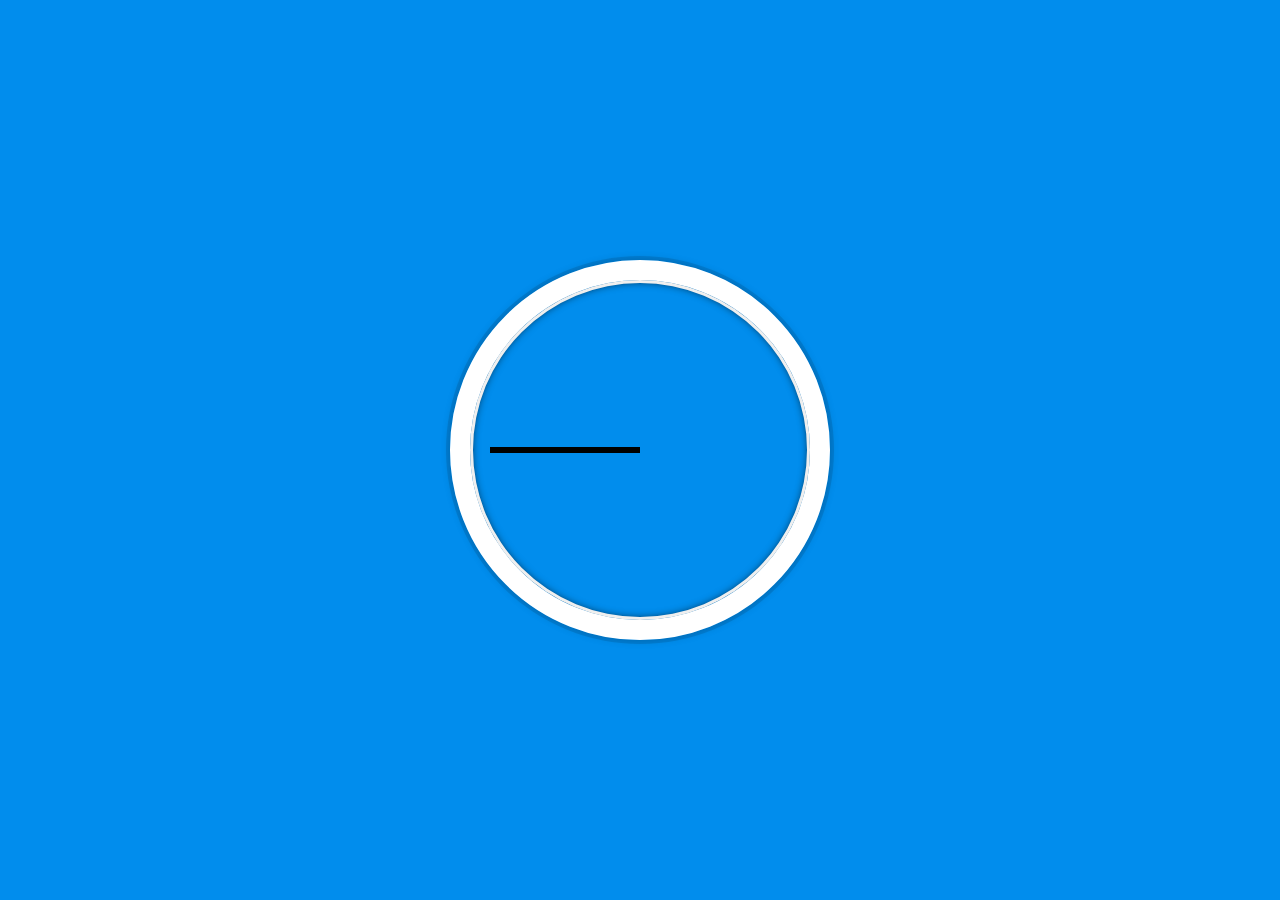
==== 02_JS-and-CSS-Clock/index.html @ 4ffa7a0f "👩‍💻 start create JS and CSS Clock" ====
<!DOCTYPE html>
<html lang="en">

<head>
  <meta charset="UTF-8">
  <title>JS + CSS Clock</title>
  <link rel="icon" href="https://fav.farm/🔥" />
  <link rel="stylesheet" href="style.css">
</head>

<body>

  <div class="clock">
    <div class="clock-face">
      <div class="hand hour-hand"></div>
      <div class="hand min-hand"></div>
      <div class="hand second-hand"></div>
    </div>
  </div>

  <script src="main.js"></script>
</body>

</html>
---- 02_JS-and-CSS-Clock/style.css ----
html {
  background: #018ded url(https://unsplash.it/1500/1000?image=881&blur=5);
  background-size: cover;
  font-family: "helvetica neue";
  text-align: center;
  font-size: 10px;
}

body {
  margin: 0;
  font-size: 2rem;
  display: flex;
  flex: 1;
  min-height: 100vh;
  align-items: center;
}

.clock {
  width: 30rem;
  height: 30rem;
  border: 20px solid white;
  border-radius: 50%;
  margin: 50px auto;
  position: relative;
  padding: 2rem;
  box-shadow: 0 0 0 4px rgba(0, 0, 0, 0.1), inset 0 0 0 3px #efefef,
    inset 0 0 10px black, 0 0 10px rgba(0, 0, 0, 0.2);
}

.clock-face {
  position: relative;
  width: 100%;
  height: 100%;
  transform: translateY(-3px); /* account for the height of the clock hands */
}

.hand {
  width: 50%;
  height: 6px;
  background: black;
  position: absolute;
  top: 50%;
}
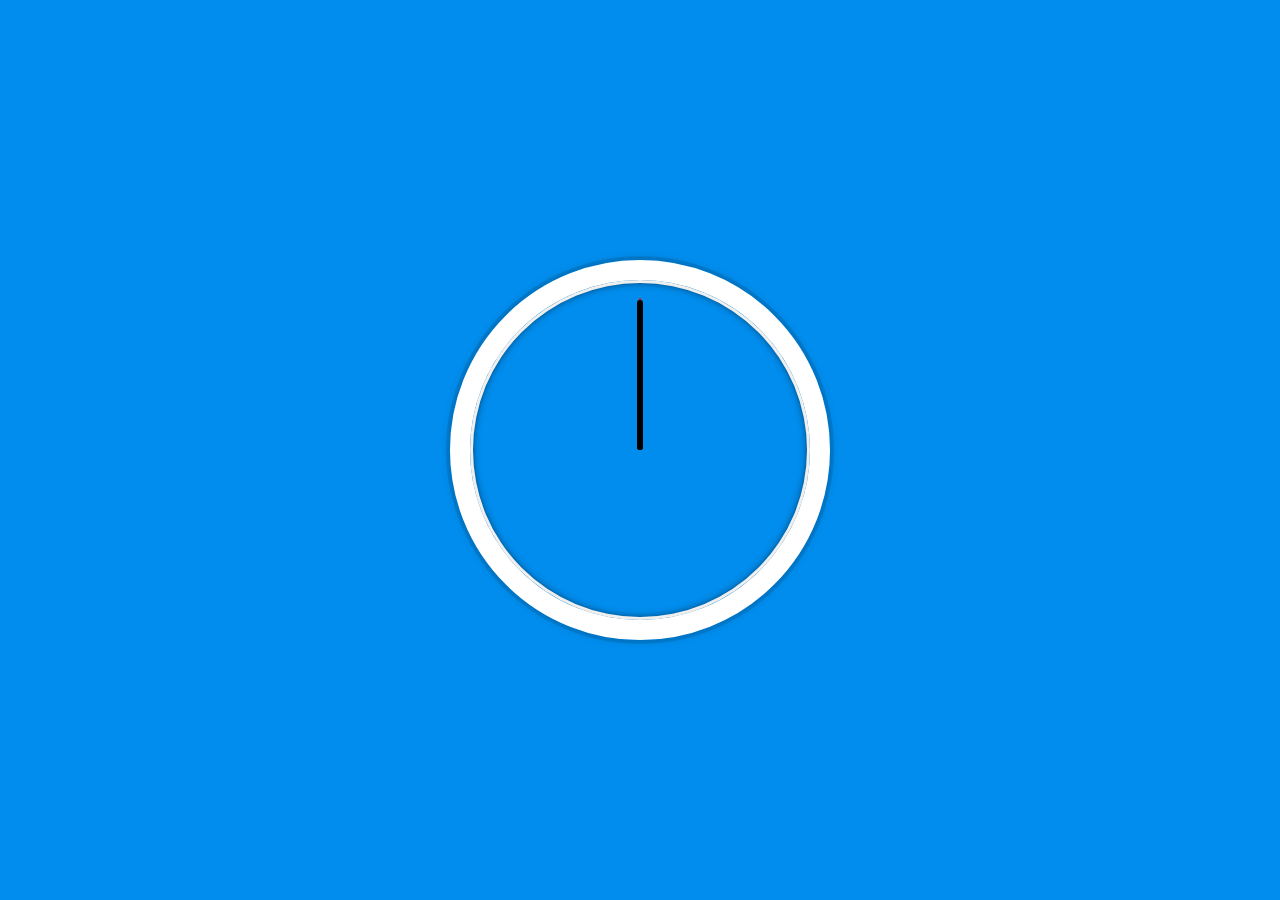
==== commit e2af6505: "🥳 completed the clockJS" ====
--- a/02_JS-and-CSS-Clock/index.html
+++ b/02_JS-and-CSS-Clock/index.html
@@ -12,9 +12,9 @@
 
   <div class="clock">
     <div class="clock-face">
+      <div class="hand second-hand"></div>
+      <div class="hand min-hand"></div>
       <div class="hand hour-hand"></div>
-      <div class="hand min-hand"></div>
-      <div class="hand second-hand"></div>
     </div>
   </div>
 
--- a/02_JS-and-CSS-Clock/style.css
+++ b/02_JS-and-CSS-Clock/style.css
@@ -37,7 +37,22 @@
 .hand {
   width: 50%;
   height: 6px;
+  border-radius: 100vh;
   background: black;
   position: absolute;
   top: 50%;
+  transform-origin: 100%;
+  transform: rotate(90deg);
+  transition: all .05s;
+  transition-timing-function: cubic-bezier(0.01, 2.87, 0.58, 1);
 }
+
+.hour-hand {
+  width: calc(50% - 50px);
+  left: 50px;
+}
+
+.second-hand {
+  height: 2px;
+  background: red;
+}
